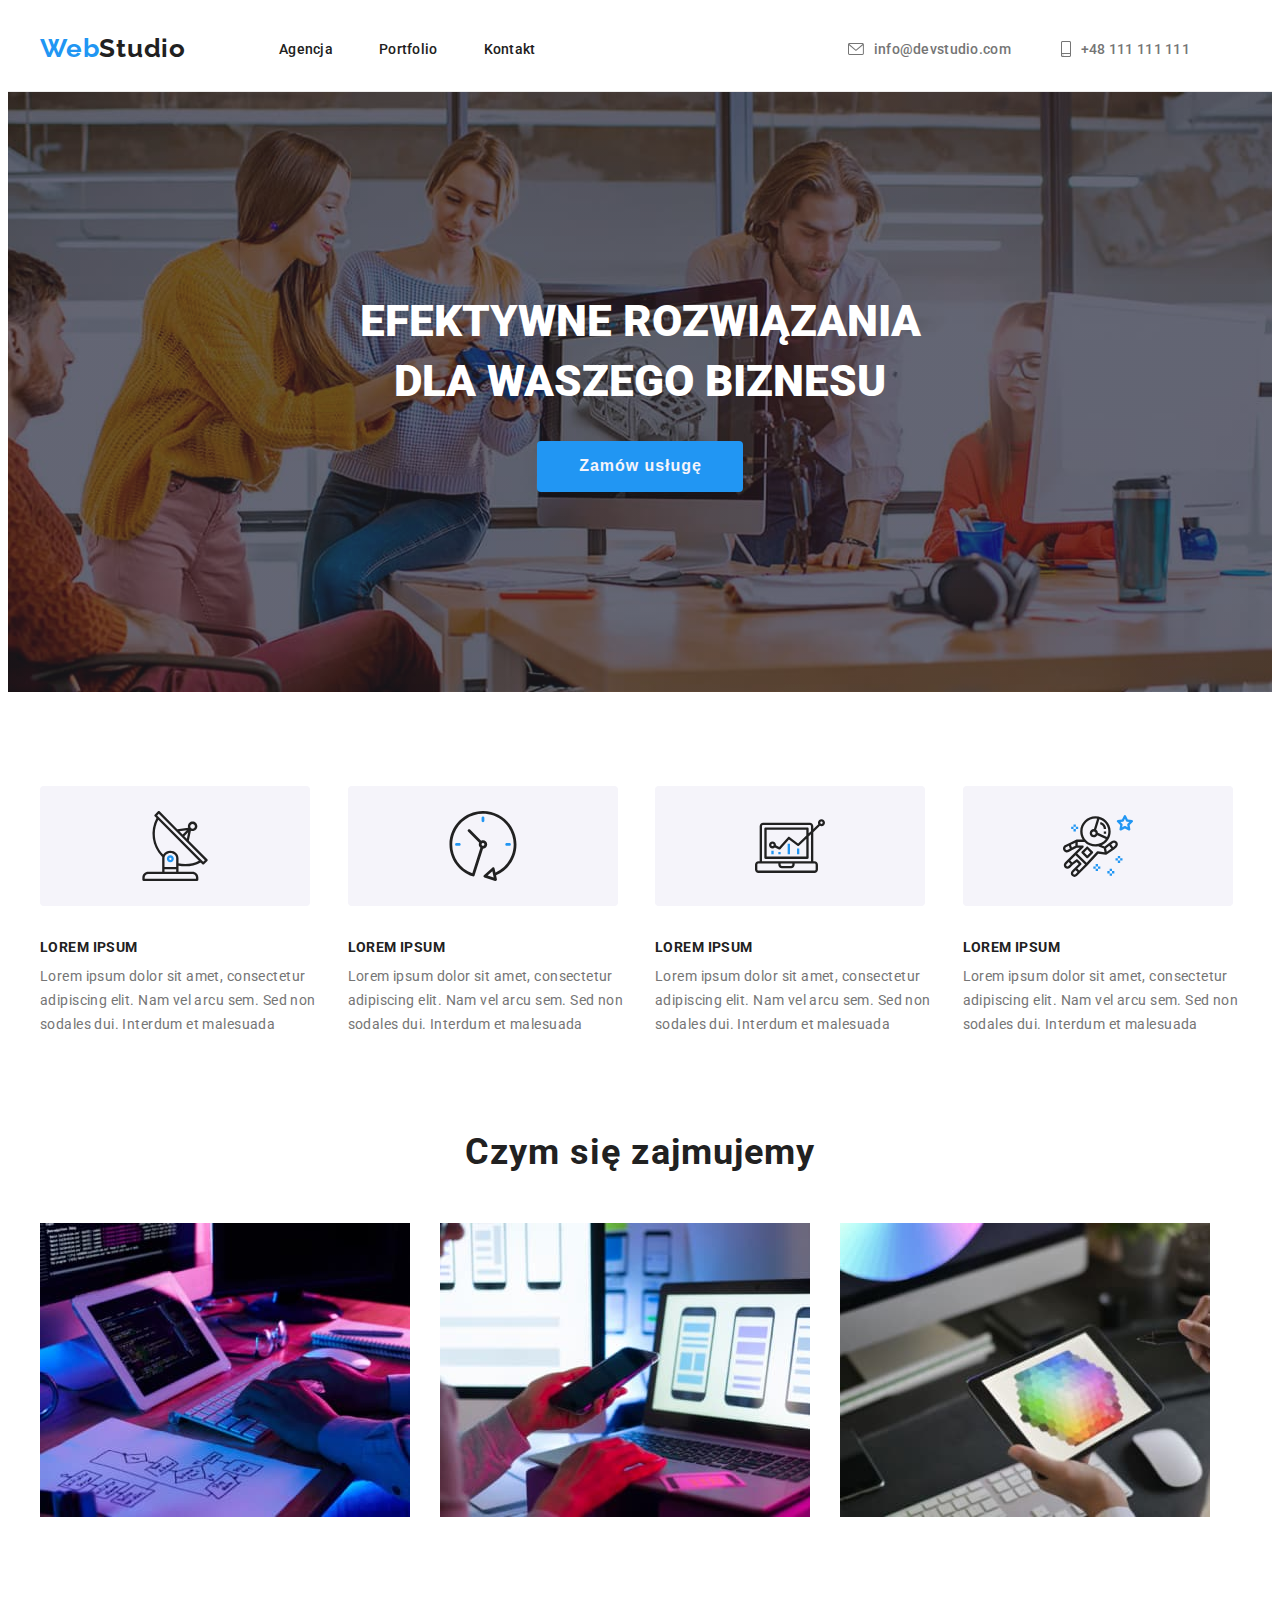
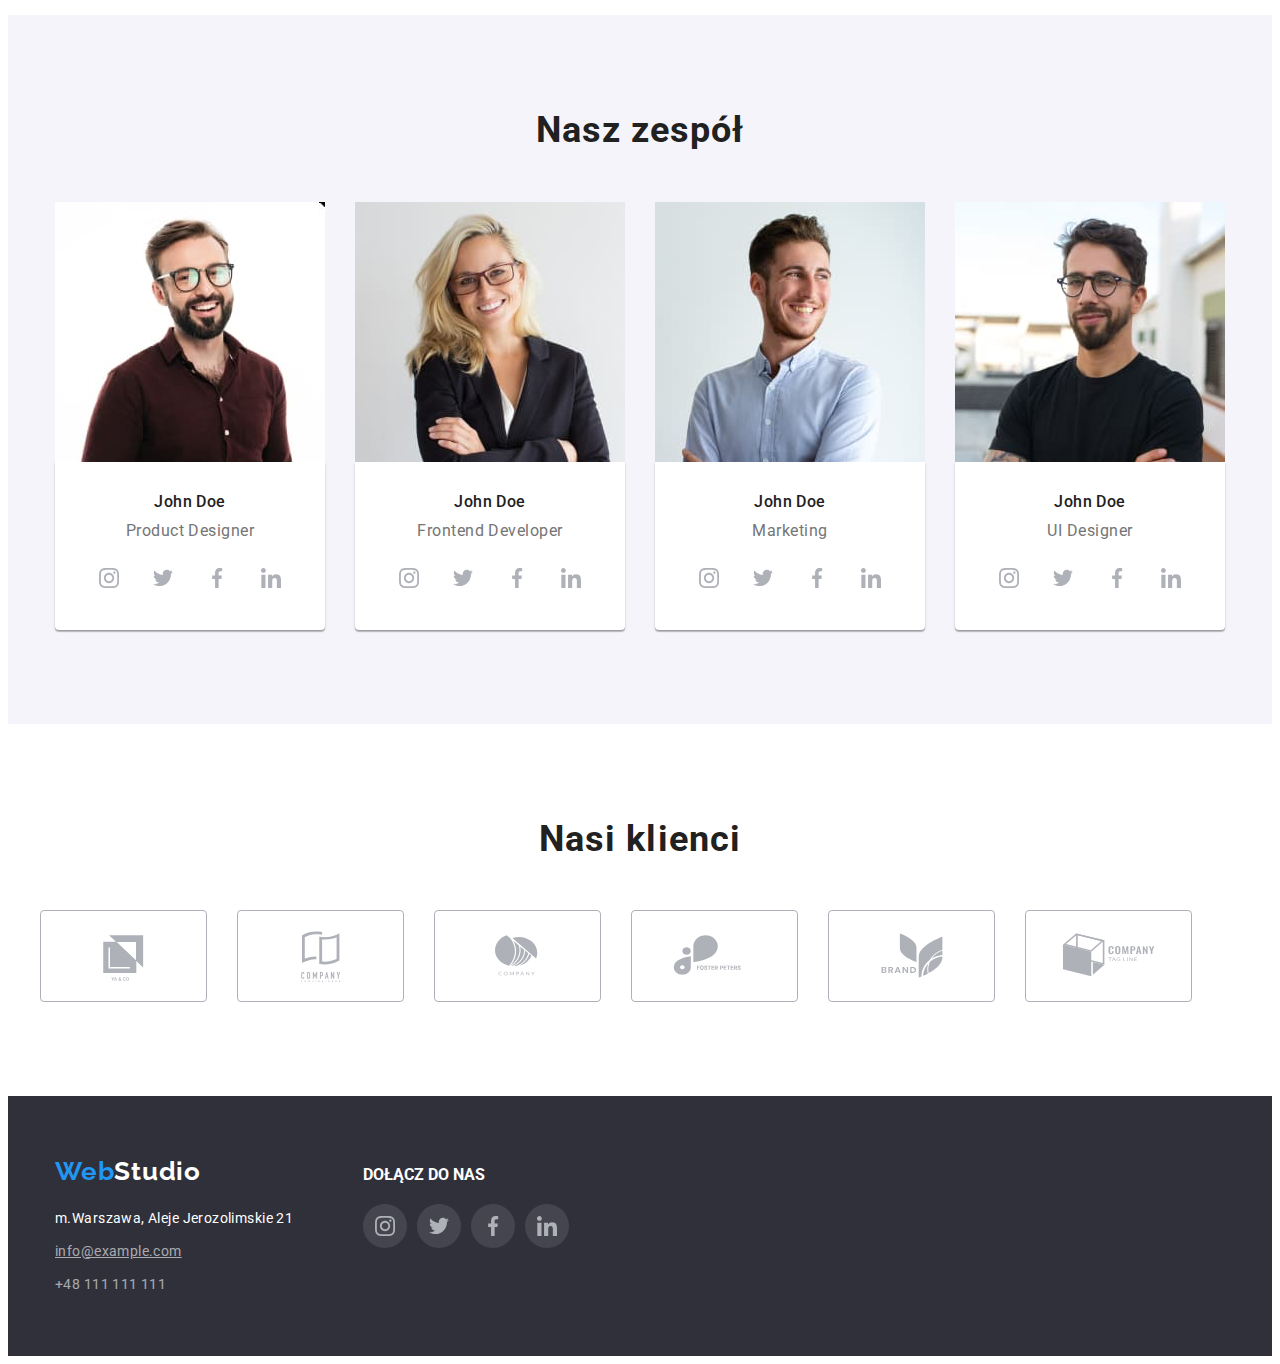
==== index.html @ 0c62e7ec "Add new repository hw5" ====
<!DOCTYPE html>
<html lang="pl">
  <head>
    <meta charset="UTF-8" />
    <meta http-equiv="X-UA-Compatible" content="IE=edge" />
    <meta name="viewport" content="width=device-width, initial-scale=1.0" />
    <title>Studio</title>
    <link rel="preconnect" href="https://fonts.googleapis.com" />
    <link rel="preconnect" href="https://fonts.gstatic.com" crossorigin />
    <link
      href="https://fonts.googleapis.com/css2?family=Raleway:wght@700&family=Roboto:wght@400;500;700;900&display=swap"
      rel="stylesheet"
    />
    <link
      rel="stylesheet"
      href="https://cdnjs.cloudflare.com/ajax/libs/modern-normalize/1.1.0/modern-normalize.min.css"
      integrity="sha512-wpPYUAdjBVSE4KJnH1VR1HeZfpl1ub8YT/NKx4PuQ5NmX2tKuGu6U/JRp5y+Y8XG2tV+wKQpNHVUX03MfMFn9Q=="
      crossorigin="anonymous"
      referrerpolicy="no-referrer"
    />
    <link rel="stylesheet" href="./css/styles.css" />
  </head>
  <body>
    <header class="bottom-border">
      <div class="container page-header">
        <a href="index.html" class="link-logo"
          ><span class="accent">Web</span>Studio</a
        >
        <nav>
          <ul class="menu">
            <li class="item">
              <a href="index.html" class="nav-link">Agencja</a>
            </li>
            <li class="item">
              <a href="./portfolio.html" class="nav-link">Portfolio</a>
            </li>
            <li class="item">
              <a href="index.html" class="nav-link">Kontakt</a>
            </li>
          </ul>
        </nav>
        <ul class="menu">
          <li class="item-contact">
            <a href="mailto:info@devstudio.com" class="nav-link contact-link">
              <svg class="header-icon" width="16" height="12">
                <use href="./images/icons.svg#icon-envelope-1"></use>
              </svg>
              info@devstudio.com</a
            >
          </li>

          <li class="item-contact">
            <a href="tel:+48111111111" class="nav-link contact-link">
              <svg class="header-icon" width="10" height="16">
                <use href="./images/icons.svg#icon-smartphone-1"></use>
              </svg>
              +48 111 111 111</a
            >
          </li>
        </ul>
      </div>
    </header>

    <main>
      <section class="main-background">
        <div class="container index-background">
          <h1 class="main-header">
            EFEKTYWNE ROZWIĄZANIA <br />
            DLA WASZEGO BIZNESU
          </h1>
          <button type="button" class="button-index">Zamów usługę</button>
        </div>
      </section>
      <section class="section padding-flex">
        <div class="container">
          <ul class="card-set">
            <li class="index-item">
              <svg class="item-icon">
                <use href="./images/icons.svg#icon-antena"></use>
              </svg>
              <h4 class="text-title">LOREM IPSUM</h4>
              <p class="text">
                Lorem ipsum dolor sit amet, consectetur adipiscing elit. Nam vel
                arcu sem. Sed non sodales dui. Interdum et malesuada
              </p>
            </li>
            <li class="index-item">
              <svg class="item-icon">
                <use href="./images/icons.svg#icon-clock"></use>
              </svg>
              <h4 class="text-title">LOREM IPSUM</h4>
              <p class="text">
                Lorem ipsum dolor sit amet, consectetur adipiscing elit. Nam vel
                arcu sem. Sed non sodales dui. Interdum et malesuada
              </p>
            </li>

            <li class="index-item">
              <svg class="item-icon">
                <use href="./images/icons.svg#icon-diagram"></use>
              </svg>
              <h4 class="text-title">LOREM IPSUM</h4>
              <p class="text">
                Lorem ipsum dolor sit amet, consectetur adipiscing elit. Nam vel
                arcu sem. Sed non sodales dui. Interdum et malesuada
              </p>
            </li>

            <li class="index-item">
              <svg class="item-icon">
                <use href="./images/icons.svg#icon-astronaut"></use>
              </svg>
              <h4 class="text-title">LOREM IPSUM</h4>
              <p class="text">
                Lorem ipsum dolor sit amet, consectetur adipiscing elit. Nam vel
                arcu sem. Sed non sodales dui. Interdum et malesuada
              </p>
            </li>
          </ul>
        </div>
      </section>
      <section class="section">
        <!--Czym się zajmujemy-->
        <div class="container">
          <h2 class="profession">Czym się zajmujemy</h2>
          <ul class="card-set">
            <li>
              <img
                src="./images/h2/h2-photo1.jpg"
                alt="programista wykonuje projekt na komputerze"
                width="370"
                height="294"
              />
            </li>
            <li>
              <img
                src="./images/h2/h2-photo2.jpg"
                alt="parowanie komputera z telefonem "
                width="370"
                height="294"
              />
            </li>
            <li>
              <img
                src="./images/h2/h2-photo3.jpg"
                alt="ustawianie kolorów rgb na tablecie"
                width="370"
                height="294"
              />
            </li>
          </ul>
        </div>
      </section>
      <section class="section team-background">
        <!-- Nasz zespół-->

        <div class="container">
          <h2 class="team">Nasz zespół</h2>
          <ul class="card-set our-team">
            <li>
              <div class="card">
                <img
                  class="card-image no-gap"
                  src="./images/team/JonDoe1.jpg"
                  alt="John Doe product Designer"
                  width="270"
                  height="260"
                />
              </div>
              <div class="workers-information">
                <h3 class="workers-name">John Doe</h3>
                <p class="workers-profession">Product Designer</p>
                <div class="icon-social">
                  <svg class="team-icon" width="44" height="44">
                    <use href="./images/icons.svg#icon-instagram"></use>
                  </svg>
                  <svg class="team-icon" width="44" height="44">
                    <use href="./images/icons.svg#icon-twitter"></use>
                  </svg>
                  <svg class="team-icon" width="44" height="44">
                    <use href="./images/icons.svg#icon-facebook"></use>
                  </svg>
                  <svg class="team-icon" width="44" height="44">
                    <use href="./images/icons.svg#icon-linkedin"></use>
                  </svg>
                </div>
              </div>
            </li>
            <li>
              <div class="card">
                <img
                  class="card-image no-gap"
                  src="./images/team/JohnDoe2.jpg"
                  alt="Jogn Doe Fronted Developer"
                  width="270"
                  height="260"
                />
              </div>
              <div class="workers-information">
                <h3 class="workers-name">John Doe</h3>
                <p class="workers-profession">Frontend Developer</p>
                <div class="icon-social">
                  <svg class="team-icon" width="44" height="44">
                    <use href="./images/icons.svg#icon-instagram"></use>
                  </svg>
                  <svg class="team-icon" width="44" height="44">
                    <use href="./images/icons.svg#icon-twitter"></use>
                  </svg>
                  <svg class="team-icon" width="44" height="44">
                    <use href="./images/icons.svg#icon-facebook"></use>
                  </svg>
                  <svg class="team-icon" width="44" height="44">
                    <use href="./images/icons.svg#icon-linkedin"></use>
                  </svg>
                </div>
              </div>
            </li>
            <li>
              <div class="card">
                <img
                  class="card-image no-gap"
                  src="./images/team/JohnDoe3.jpg"
                  alt="John Doe Marketing"
                  width="270"
                  height="260"
                />
              </div>
              <div class="workers-information">
                <h3 class="workers-name">John Doe</h3>
                <p class="workers-profession">Marketing</p>
                <div class="icon-social">
                  <svg class="team-icon" width="44" height="44">
                    <use href="./images/icons.svg#icon-instagram"></use>
                  </svg>
                  <svg class="team-icon" width="44" height="44">
                    <use href="./images/icons.svg#icon-twitter"></use>
                  </svg>
                  <svg class="team-icon" width="44" height="44">
                    <use href="./images/icons.svg#icon-facebook"></use>
                  </svg>
                  <svg class="team-icon" width="44" height="44">
                    <use href="./images/icons.svg#icon-linkedin"></use>
                  </svg>
                </div>
              </div>
            </li>
            <li>
              <div class="card">
                <img
                  class="card-image no-gap"
                  src="./images/team/JohnDoe4.jpg"
                  alt="John Doe UI Designer"
                  width="270"
                  height="260"
                />
              </div>
              <div class="workers-information">
                <h3 class="workers-name">John Doe</h3>
                <p class="workers-profession">UI Designer</p>
                <div class="icon-social">
                  <svg class="team-icon" width="44" height="44">
                    <use href="./images/icons.svg#icon-instagram"></use>
                  </svg>
                  <svg class="team-icon" width="44" height="44">
                    <use href="./images/icons.svg#icon-twitter"></use>
                  </svg>
                  <svg class="team-icon" width="44" height="44">
                    <use href="./images/icons.svg#icon-facebook"></use>
                  </svg>
                  <svg class="team-icon" width="44" height="44">
                    <use href="./images/icons.svg#icon-linkedin"></use>
                  </svg>
                </div>
              </div>
            </li>
          </ul>
        </div>
      </section>
      <section class="our-clients">
        <div class="container index-background">
          <h2 class="clients">Nasi klienci</h2>
          <ul class="clients-set">
            <li>
              <svg class="clients-icon" width="106" height="60.04">
                <use href="./images/icons.svg#icon-client-1-1"></use>
              </svg>
            </li>
            <li>
              <svg class="clients-icon" width="106" height="60.04">
                <use href="./images/icons.svg#icon-client-2-1"></use>
              </svg>
            </li>
            <li>
              <svg class="clients-icon" width="106" height="60">
                <use href="./images/icons.svg#icon-client-3-1"></use>
              </svg>
            </li>
            <li>
              <svg class="clients-icon" width="106" height="60">
                <use href="./images/icons.svg#icon-client-4-1"></use>
              </svg>
            </li>
            <li>
              <svg class="clients-icon" width="106" height="60">
                <use href="./images/icons.svg#icon-client-5-1"></use>
              </svg>
            </li>
            <li>
              <svg class="clients-icon" width="106" height="60">
                <use href="./images/icons.svg#icon-client-6-1"></use>
              </svg>
            </li>
          </ul>
        </div>
      </section>
    </main>
    <footer>
      <section class="main-background-footer">
        <div class="container footbar-elements">
          <div class="container footbar">
            <a class="logo-font" href="index.html"
              ><span class="accent">Web</span
              ><span class="logo-word">Studio</span></a
            >
            <address class="address">
              <ul>
                <li>
                  <a href="https://goo.gl/maps/kf3q6MZRdZTSeFfu9"
                    >m.Warszawa, Aleje Jerozolimskie 21</a
                  >
                </li>
                <li class="mail">
                  <a href="mailto:info@example.com">info@example.com</a>
                </li>
                <li class="telephone">
                  <a href="tel:+48111111111">+48 111 111 111</a>
                </li>
              </ul>
            </address>
          </div>
          <div class="container footbar-social">
            <ul>
              <li><h4 class="social-text">DOŁĄCZ DO NAS</h4></li>
              <li>
                <div class="icon-social-footer">
                  <svg class="footer-icon" width="44" height="44">
                    <use href="./images/icons.svg#icon-instagram"></use>
                  </svg>
                  <svg class="footer-icon" width="44" height="44">
                    <use href="./images/icons.svg#icon-twitter"></use>
                  </svg>
                  <svg class="footer-icon" width="44" height="44">
                    <use href="./images/icons.svg#icon-facebook"></use>
                  </svg>
                  <svg class="footer-icon" width="44" height="44">
                    <use href="./images/icons.svg#icon-linkedin"></use>
                  </svg>
                </div>
              </li>
            </ul>
          </div>
        </div>
      </section>
    </footer>
  </body>
</html>
---- css/styles.css ----
:root {
  --main-color: #212121;
  --secondary-color: #757575;
  --accent-color: #2196f3;
  --third-color: #ffffff;
  --button-color: #f5f4fa;
  --footbar-background-color: #2f303a;
  --footbar-contact-color: rgba(255, 255, 255, 0.6);
  --border-color: #eeeeee;
  --border-line: #ececec;
}

ul,
li {
  list-style-type: none;
  padding: 0;
  margin: 0;
}
button {
  padding: 0;
}

a {
  text-decoration: none;
}
h1,
h2,
h3,
h4,
p {
  margin: 0;
}
body {
  font-family: "Roboto", sans-serif;
  color: var(--main-color, #212121);
}

.main-background {
  background-color: var(--footbar-background-color);
  padding-top: 200px;
  padding-bottom: 200px;
  background-image: linear-gradient(
      to bottom,
      rgba(47, 48, 58, 0.4),
      rgba(47, 48, 58, 0.4)
    ),
    url("../images/img-background.jpg");
  background-repeat: no-repeat;
  background-position: center;
  background-size: 1600px;
}
.main-background-footer {
  padding-top: 60px;
  padding-bottom: 60px;
  background-color: var(--footbar-background-color);
}
.section {
  padding-top: 94px;
  padding-bottom: 94px;
}

.container {
  max-width: 1200px;
  margin: 0 auto;
  padding: 0 15px;
}

.page-header {
  display: flex;
  align-items: center;
}
.bottom-border {
  border-bottom: 1px solid var(--border-line);
  padding-top: 24px;
  padding-bottom: 25px;
}
.menu {
  display: flex;
  margin-left: auto;
}
.item-contact {
  display: flex;
  align-items: center;
  margin-left: auto;
  margin-right: 50px;
}
.item-contact:hover,
.item-contact:focus {
  fill: var(--accent-color);
}
.menu > .item:not(:last-child) {
  margin-right: 46px;
}
.menu > .link:not(:last-child) {
  margin-right: 50px;
  margin-left: 371px;
}

.contact {
  padding-right: 50px;
}
.header-icon {
  display: flex;
  margin-right: 10px;
}

.index-background {
  text-align: center;
}

.card-set {
  display: flex;
  gap: 30px;
}

.button-set {
  display: flex;
  flex-direction: row;
  justify-content: center;
  gap: 8px;
  margin-bottom: 50px;
}

.padding-flex {
  padding-bottom: 0;
}

.index-item {
  flex-basis: calc((100% - 90px) / 4);
}
.main-header {
  font-weight: 900;
  font-size: 44px;
  line-height: 1.36;
  color: var(--third-color);
  margin-bottom: 30px;
}
.link-logo {
  font-family: "Raleway";
  font-weight: 700;
  font-size: 26px;
  line-height: 1.3;
  letter-spacing: 0.03em;
  text-decoration: none;

  margin-right: 93px;
  color: var(--main-color);
}

.nav-link {
  font-weight: 500;
  font-size: 14px;
  line-height: 1.15;
  letter-spacing: 0.02em;
  text-decoration: none;
  color: var(--main-color, #212121);
}

.nav-link:hover,
.nav-link:focus,
.accent {
  color: var(--accent-color);
  fill: var(--accent-color);
}

.button-index {
  font-weight: 700;
  font-size: 16px;
  line-height: 1.88;
  letter-spacing: 0.06em;
  background-color: var(--accent-color);
  color: var(--button-color);
  border-radius: 4px;
  border: 0;

  padding: 10px 41px 10px 42px;
}

button {
  cursor: pointer;
}

button:hover,
button:focus {
  background-color: var(--accent-color);
  color: var(--third-color);
}
.buttons-category {
  font-weight: 500;
  font-size: 16px;
  line-height: 1.63;
  letter-spacing: 0.03em;
  background-color: var(--button-color);
  color: var(--main-color);
  border: 0;
  border-radius: 4px;
  padding: 6px 22px;
}
.buttons-category:hover,
.buttons-category:focus {
  box-shadow: 0px 3px 1px rgba(0, 0, 0, 0.1), 0px 1px 2px rgba(0, 0, 0, 0.08),
    0px 2px 2px rgba(0, 0, 0, 0.12);
  border-radius: 4px;
}
.item-icon {
  background-color: var(--button-color);
  border-radius: 4px;
  display: inline-block;
  width: 270px;
  height: 120px;
}
.text-title {
  font-weight: 700;
  font-size: 14px;
  line-height: 1.14;
  letter-spacing: 0.03em;
  color: var(--main-color);
  margin-bottom: 10px;
  margin-top: 30px;
}

.text {
  font-size: 14px;
  line-height: 1.71;
  letter-spacing: 0.03em;
  color: var(--secondary-color);
}

.card-projects {
  display: flex;
  flex-wrap: wrap;
  gap: 30px;
}
.project-item {
  flex-basis: calc((100% - 60px) / 3);
}
.profession {
  text-align: center;
  font-weight: 700;
  font-size: 36px;
  line-height: 1.17;
  letter-spacing: 0.03em;
  color: var(--main-color);
  margin-bottom: 50px;
}

.team-background {
  background-color: var(--button-color);
}

.team {
  text-align: center;
  font-weight: 700;
  font-size: 36px;
  line-height: 1.17;
  letter-spacing: 0.03em;
  color: var(--main-color);

  margin-bottom: 50px;
}

.card {
  margin-left: auto;
  margin-right: auto;
  overflow: hidden;
}
.workers-information {
  display: flex;
  padding: 30px 32px;
  flex-direction: column;
  background-color: var(--third-color);
  box-shadow: 0px 1px 3px rgba(0, 0, 0, 0.12), 0px 1px 1px rgba(0, 0, 0, 0.14),
    0px 2px 1px rgba(0, 0, 0, 0.2);
  border-radius: 0px 0px 4px 4px;
}
.cards-portfolio {
  max-width: 400px;
  margin: 0;
  overflow: hidden;
  background-color: var(--third-color);
}
.cards-portfolio:hover,
.cards-portfolio:focus {
  border: 1px solid var(--border-color);
  box-shadow: 0px 1px 1px rgba(0, 0, 0, 0.12), 0px 4px 4px rgba(0, 0, 0, 0.06),
    1px 4px 6px rgba(0, 0, 0, 0.16);
  cursor: pointer;
}

.card-image {
  max-width: 100%;
  height: auto;
}

.card-image.no-gap {
  display: block;
}
.our-team {
  display: flex;
  justify-content: center;
}
.workers-name {
  font-weight: 500;
  font-size: 16px;
  line-height: 1.19;
  letter-spacing: 0.03em;
  color: var(--main-color);
  text-align: center;

  margin-bottom: 10px;
}

.workers-profession {
  font-size: 16px;
  line-height: 1.19;
  letter-spacing: 0.03em;
  color: var(--secondary-color);
  text-align: center;
  margin-bottom: 16px;
}
.clients {
  text-align: center;
  font-weight: 700;
  font-size: 36px;
  line-height: 1.17;
  letter-spacing: 0.03em;
  color: var(--main-color);
  margin-bottom: 50px;
  margin-top: 94px;
}
.clients-set {
  display: flex;
  gap: 30px;
  padding-bottom: 94px;
}
.clients-icon {
  box-sizing: border-box;
  display: flex;
  width: 167px;
  height: 92px;
  border: 1px solid rgba(175, 177, 184, 1);
  border-radius: 4px;
}
.clients-icon:hover,
.clients-icon:focus-visible {
  --color2: var(--accent-color);
  border-color: var(--accent-color);
  cursor: pointer;
}
.contact-link {
  color: var(--secondary-color);
  fill: var(--secondary-color);
  display: flex;

  align-items: center;
}

.icon-social {
  display: flex;

  gap: 10px;
}
.team-icon {
  border-radius: 4px;
  fill: var(--third-color);
}
.team-icon:hover,
.team-icon:focus {
  fill: var(--accent-color);
  --color2: var(--third-color);
  cursor: pointer;
}
.accent {
  color: var(--accent-color);
  font-family: "Raleway";
  font-style: normal;
  font-weight: 700;
  font-size: 26px;
  line-height: 1.19;
  letter-spacing: 0.03em;
}
.card-body {
  padding: 20px 24px;
  border-right: 1px solid var(--border-color);
  border-bottom: 1px solid var(--border-color);
  border-left: 1px solid var(--border-color);
}
.project-name {
  font-weight: 700;
  font-size: 18px;
  line-height: 2;
  letter-spacing: 0.06em;
  margin-bottom: 4px;
}

.project-category {
  font-size: 16px;
  line-height: 1.88;
  letter-spacing: 0.03em;
  color: var(--secondary-color);
}

.portfolio-nav {
  color: var(--accent-color);
}

.footbar {
  display: flex;
  flex-direction: column;
  flex-wrap: wrap;
  justify-content: center;
  align-content: flex-start;

  background: var(--footbar-background-color);
  margin-right: 0;
  margin-left: 0;
  padding-right: 70px;
}
.footbar-elements {
  display: flex;
  align-items: baseline;
  flex-direction: row;
}
.footbar-social {
  display: flex;
  flex-wrap: wrap;
  margin-left: 0;
  padding-left: 0;
}
.social-text {
  color: var(--third-color);
  margin-bottom: 20px;
}
.logo-word {
  color: var(--third-color);
}

.logo-font {
  color: var(--accent-color);
  font-family: "Raleway", sans-serif;
  font-style: normal;
  font-weight: 700;
  font-size: 26px;
  line-height: 1.19;
  letter-spacing: 0.03em;
  text-decoration: none;
  margin-bottom: 20px;
}
.icon-social-footer {
  display: flex;
  gap: 10px;
}
.footer-icon {
  fill: rgba(255, 255, 255, 0.1);
}
.footer-icon:hover,
.footer-icon:focus {
  fill: var(--accent-color);
  --color2: var(--third-color);
  cursor: pointer;
}

.address a {
  font-size: 14px;
  line-height: 1.71;
  letter-spacing: 0.03em;
  color: var(--third-color);
  text-decoration: none;
  font-style: normal;
  display: block;
}

.mail a {
  font-size: 14px;
  line-height: 1.71;
  letter-spacing: 0.03em;
  color: var(--footbar-contact-color);
  text-decoration: underline;
  margin: 9px 0;
}

.telephone a {
  font-size: 14px;
  line-height: 1.71;
  letter-spacing: 0.03em;
  color: var(--footbar-contact-color);
}
.address a:hover,
.address a:focus {
  color: var(--accent-color);
}
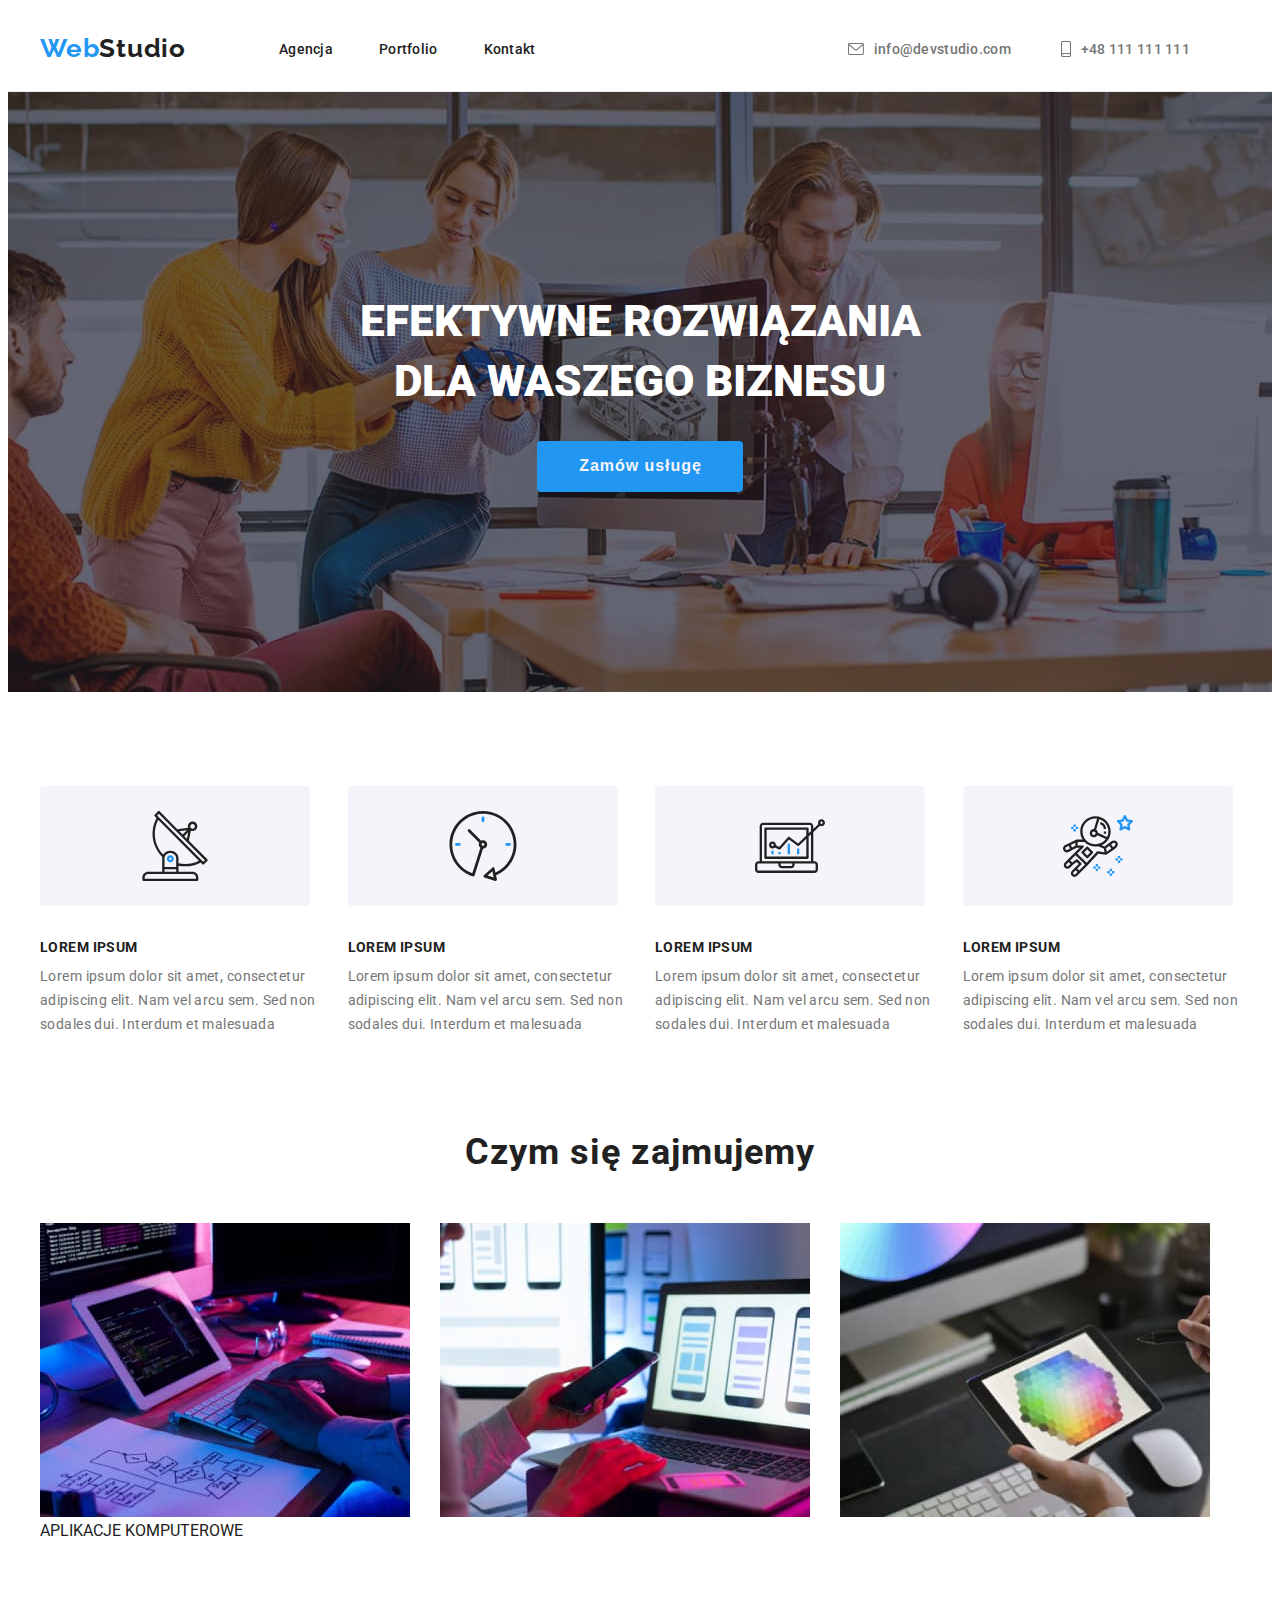
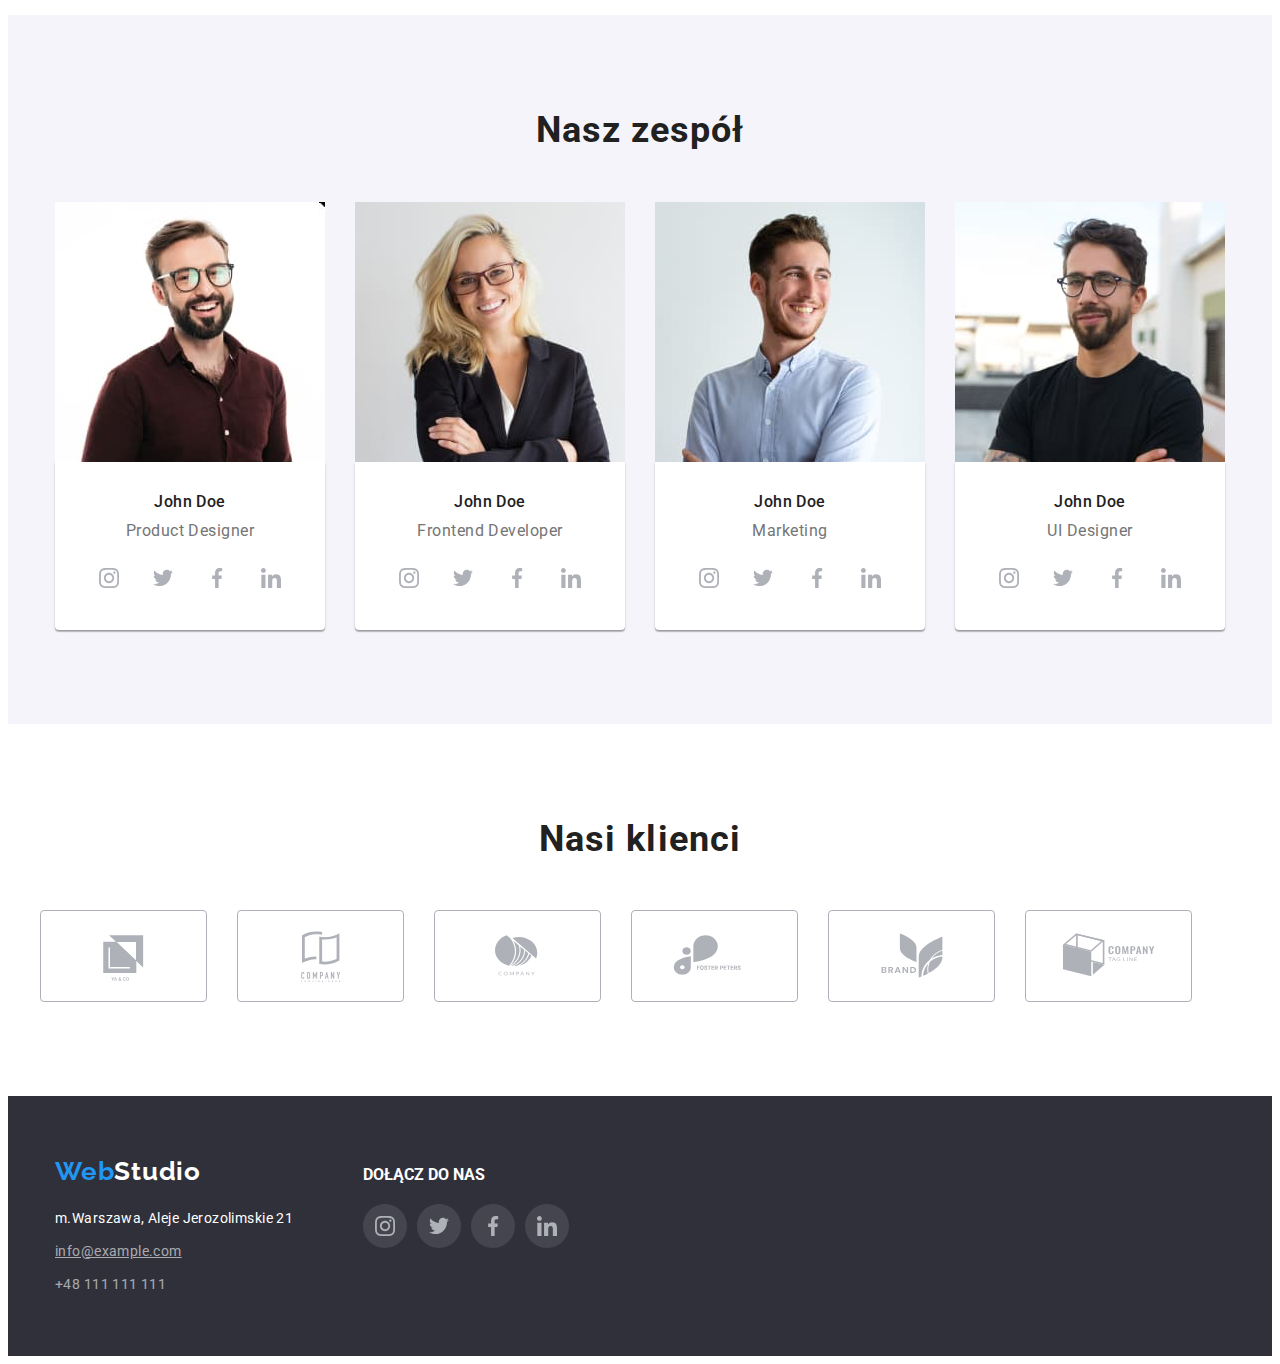
==== commit 9df35c3f: "Add first step of style at hw5" ====
--- a/index.html
+++ b/index.html
@@ -68,7 +68,13 @@
             EFEKTYWNE ROZWIĄZANIA <br />
             DLA WASZEGO BIZNESU
           </h1>
-          <button type="button" class="button-index">Zamów usługę</button>
+          <button
+            class="button-index modal-button"
+            type="button"
+            data-modal-open
+          >
+            Zamów usługę
+          </button>
         </div>
       </section>
       <section class="section padding-flex">
@@ -124,14 +130,17 @@
         <div class="container">
           <h2 class="profession">Czym się zajmujemy</h2>
           <ul class="card-set">
-            <li>
-              <img
-                src="./images/h2/h2-photo1.jpg"
-                alt="programista wykonuje projekt na komputerze"
-                width="370"
-                height="294"
-              />
-            </li>
+            <div class="thumb">
+              <li>
+                <img
+                  src="./images/h2/h2-photo1.jpg"
+                  alt="programista wykonuje projekt na komputerze"
+                  width="370"
+                  height="294"
+                />
+                <p class="label">APLIKACJE KOMPUTEROWE</p>
+              </li>
+            </div>
             <li>
               <img
                 src="./images/h2/h2-photo2.jpg"
@@ -362,5 +371,11 @@
         </div>
       </section>
     </footer>
+    <div class="backdrop is-hidden" data-modal>
+      <div class="modal">
+        <button type="button" class="close-button" data-modal-close>X</button>
+      </div>
+    </div>
+    <script src="./js/modal.js"></script>
   </body>
 </html>
--- a/css/styles.css
+++ b/css/styles.css
@@ -112,7 +112,27 @@
   display: flex;
   gap: 30px;
 }
-
+.thumb {
+  position: relative;
+  width: 370px;
+  height: 70px;
+  background: rgba(47, 48, 58, 0.8);
+}
+.thumb > .label {
+  position: relative;
+  width: 190px;
+  height: 16px;
+  font-family: "Roboto";
+  font-style: normal;
+  font-weight: 700;
+  font-size: 14px;
+  line-height: 16px;
+  text-align: center;
+  letter-spacing: 0.03em;
+  text-transform: uppercase;
+
+  color: var(--third-color);
+}
 .button-set {
   display: flex;
   flex-direction: row;
@@ -489,3 +509,43 @@
 .address a:focus {
   color: var(--accent-color);
 }
+
+.backdrop {
+  position: fixed;
+  left: 0;
+  top: 0;
+  width: 100%;
+  height: 100%;
+  background: rgba(0, 0, 0, 0.2);
+}
+
+.modal {
+  position: absolute;
+  top: 50%;
+  left: 50%;
+  transform: translate(-50%, -50%);
+  width: 528px;
+  min-height: 581px;
+  background-color: var(--third-color);
+  box-shadow: 0px 1px 3px rgba(0, 0, 0, 0.12), 0px 1px 1px rgba(0, 0, 0, 0.14),
+    0px 2px 1px rgba(0, 0, 0, 0.2);
+  border-radius: 4px;
+}
+
+.close-button {
+  position: absolute;
+  top: 8px;
+  right: 8px;
+  width: 30px;
+  height: 30px;
+  background-color: var(--third-color);
+  border: 1px solid rgba(0, 0, 0, 0.1);
+  border-radius: 50%;
+  cursor: pointer;
+}
+
+.is-hidden {
+  opacity: 0;
+  visibility: hidden;
+  pointer-events: none;
+}
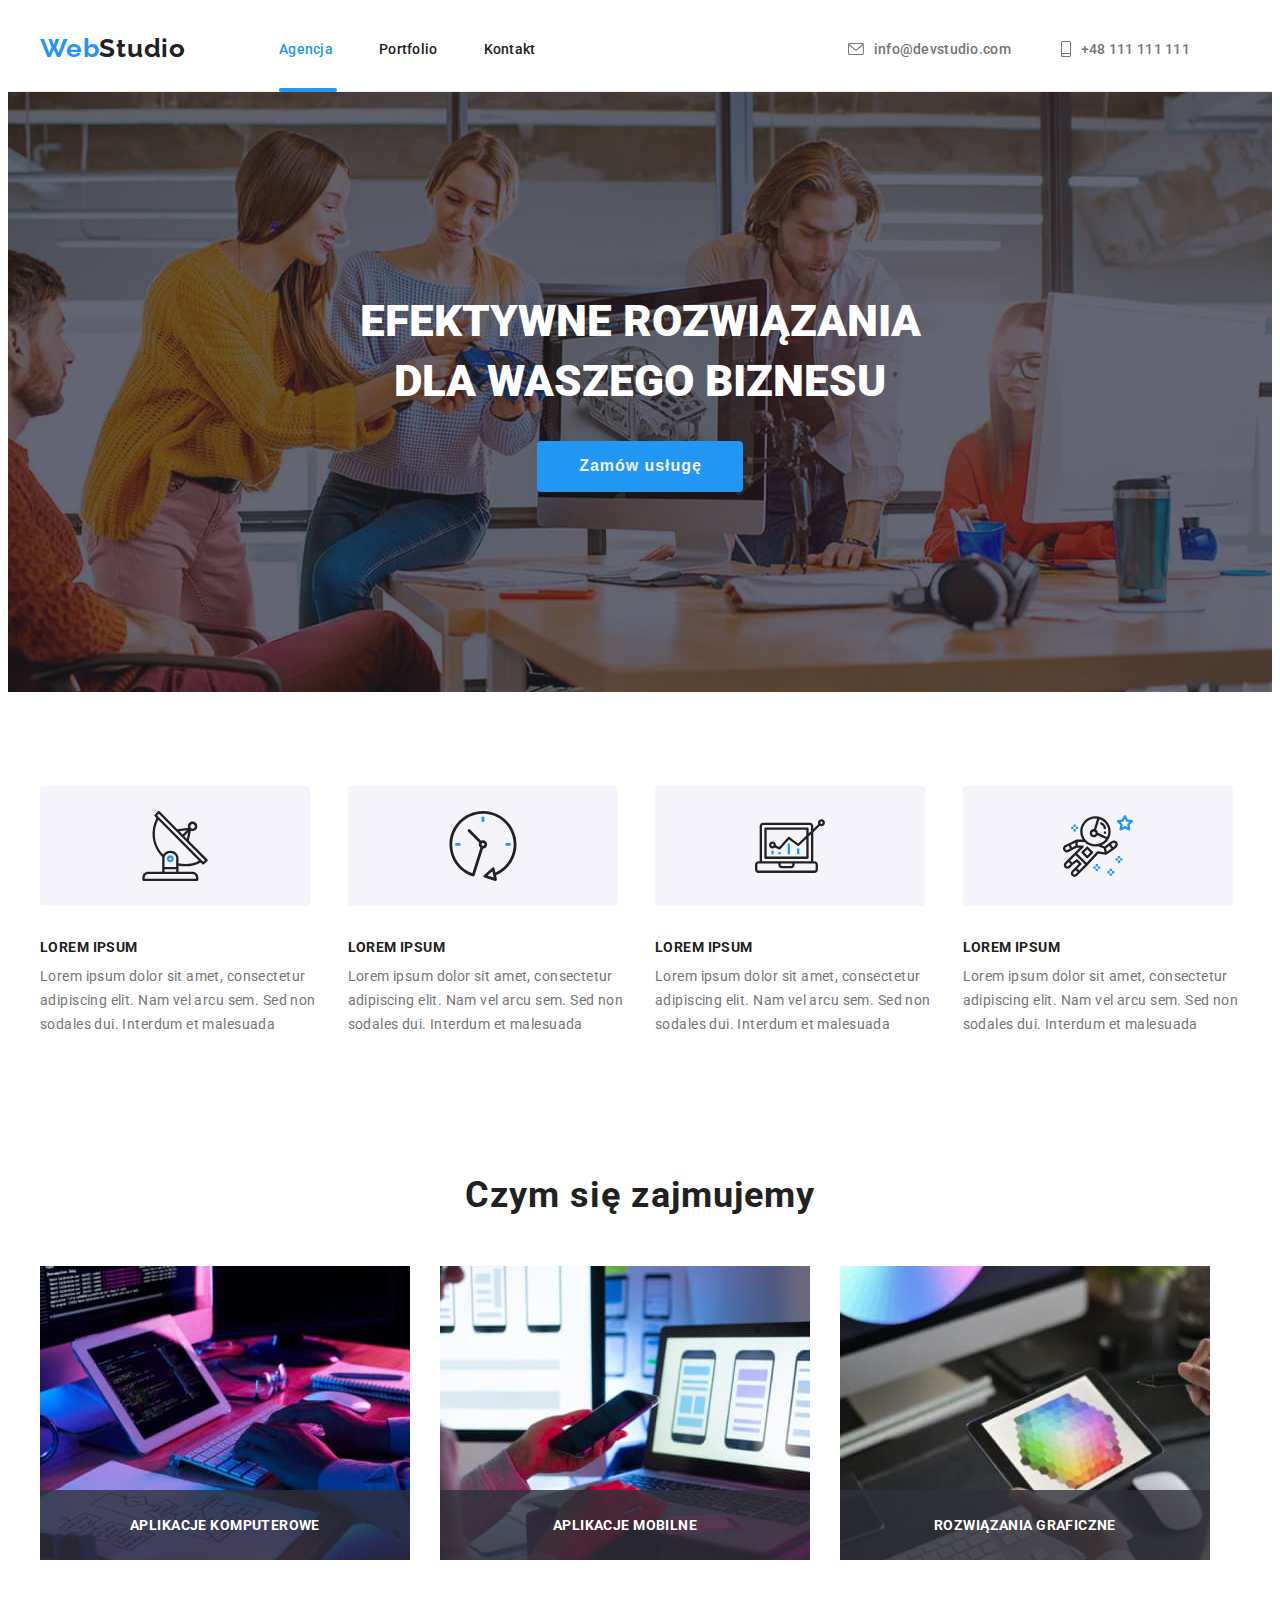
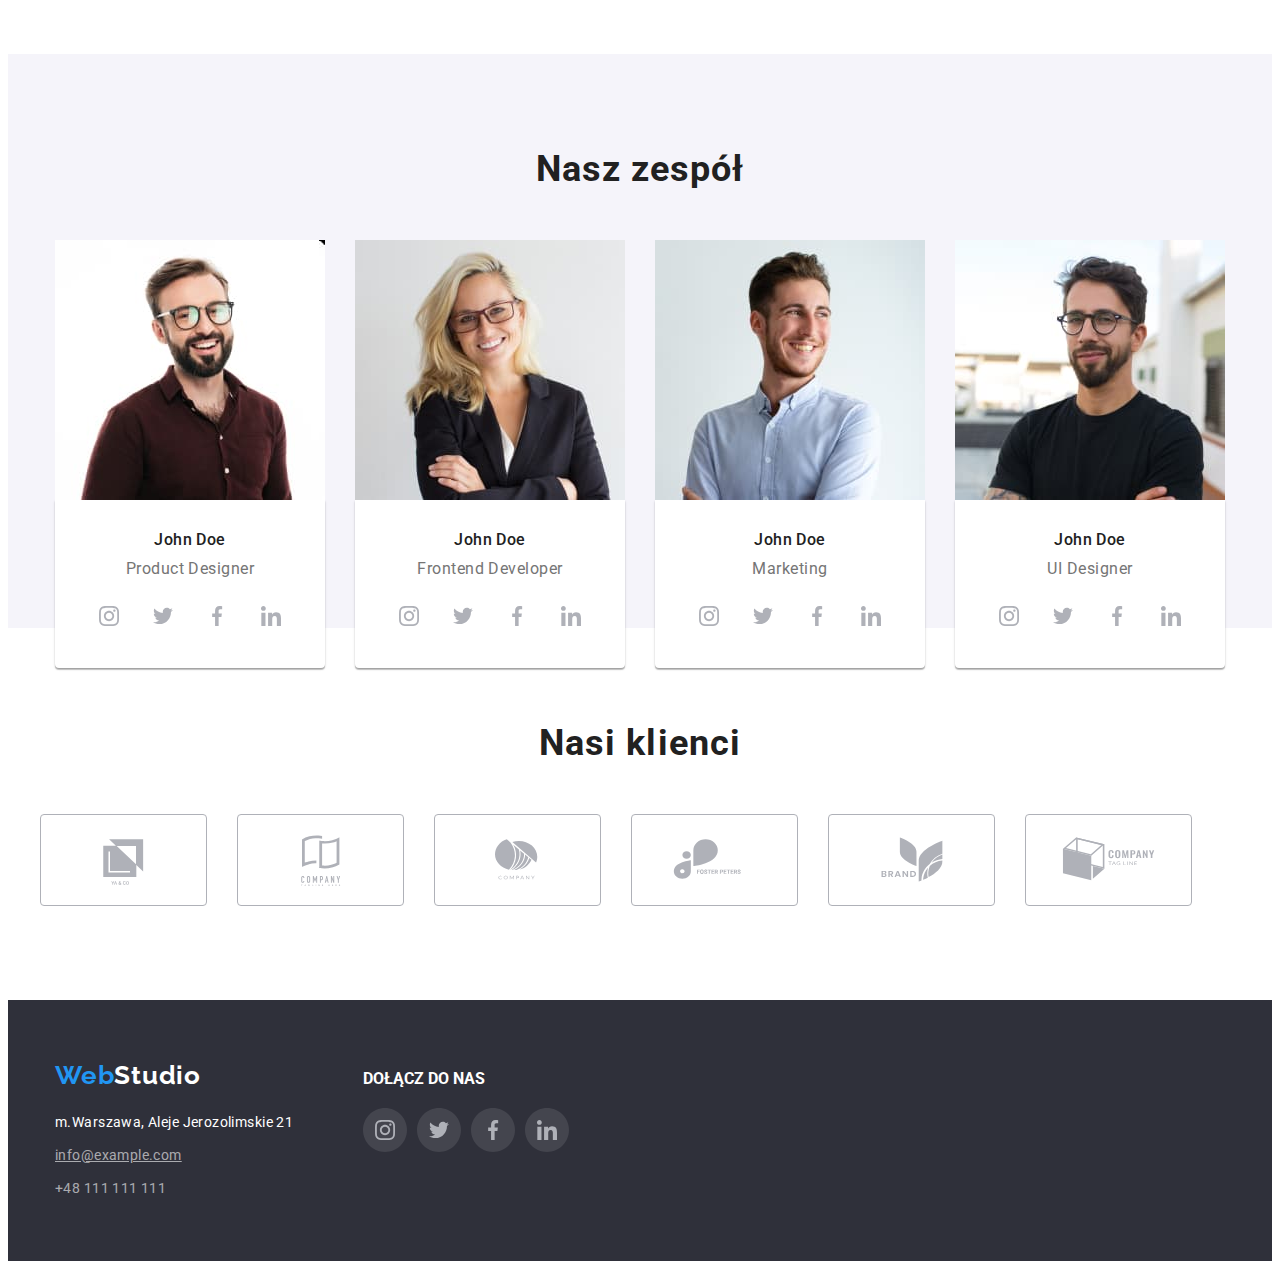
==== commit 386f8e4f: "Add styles and class at hw5 ready to check" ====
--- a/index.html
+++ b/index.html
@@ -29,7 +29,7 @@
         <nav>
           <ul class="menu">
             <li class="item">
-              <a href="index.html" class="nav-link">Agencja</a>
+              <a href="index.html" class="nav-link active">Agencja</a>
             </li>
             <li class="item">
               <a href="./portfolio.html" class="nav-link">Portfolio</a>
@@ -130,8 +130,8 @@
         <div class="container">
           <h2 class="profession">Czym się zajmujemy</h2>
           <ul class="card-set">
-            <div class="thumb">
-              <li>
+            <li>
+              <div class="picture-title">
                 <img
                   src="./images/h2/h2-photo1.jpg"
                   alt="programista wykonuje projekt na komputerze"
@@ -139,23 +139,30 @@
                   height="294"
                 />
                 <p class="label">APLIKACJE KOMPUTEROWE</p>
-              </li>
-            </div>
-            <li>
-              <img
-                src="./images/h2/h2-photo2.jpg"
-                alt="parowanie komputera z telefonem "
-                width="370"
-                height="294"
-              />
-            </li>
-            <li>
-              <img
-                src="./images/h2/h2-photo3.jpg"
-                alt="ustawianie kolorów rgb na tablecie"
-                width="370"
-                height="294"
-              />
+              </div>
+            </li>
+
+            <li>
+              <div class="picture-title">
+                <img
+                  src="./images/h2/h2-photo2.jpg"
+                  alt="parowanie komputera z telefonem "
+                  width="370"
+                  height="294"
+                />
+                <p class="label">APLIKACJE MOBILNE</p>
+              </div>
+            </li>
+            <li>
+              <div class="picture-title">
+                <img
+                  src="./images/h2/h2-photo3.jpg"
+                  alt="ustawianie kolorów rgb na tablecie"
+                  width="370"
+                  height="294"
+                />
+                <p class="label">ROZWIĄZANIA GRAFICZNE</p>
+              </div>
             </li>
           </ul>
         </div>
--- a/css/styles.css
+++ b/css/styles.css
@@ -16,6 +16,7 @@
   padding: 0;
   margin: 0;
 }
+
 button {
   padding: 0;
 }
@@ -23,6 +24,7 @@
 a {
   text-decoration: none;
 }
+
 h1,
 h2,
 h3,
@@ -30,6 +32,7 @@
 p {
   margin: 0;
 }
+
 body {
   font-family: "Roboto", sans-serif;
   color: var(--main-color, #212121);
@@ -69,28 +72,36 @@
   display: flex;
   align-items: center;
 }
+
 .bottom-border {
   border-bottom: 1px solid var(--border-line);
   padding-top: 24px;
   padding-bottom: 25px;
 }
+
 .menu {
   display: flex;
   margin-left: auto;
 }
+
 .item-contact {
   display: flex;
   align-items: center;
   margin-left: auto;
   margin-right: 50px;
 }
+
 .item-contact:hover,
 .item-contact:focus {
   fill: var(--accent-color);
-}
+  animation-timing-function: cubic-bezier(0.4, 0, 0.2, 1);
+  transition: 250ms;
+}
+
 .menu > .item:not(:last-child) {
   margin-right: 46px;
 }
+
 .menu > .link:not(:last-child) {
   margin-right: 50px;
   margin-left: 371px;
@@ -99,6 +110,7 @@
 .contact {
   padding-right: 50px;
 }
+
 .header-icon {
   display: flex;
   margin-right: 10px;
@@ -111,28 +123,31 @@
 .card-set {
   display: flex;
   gap: 30px;
-}
-.thumb {
+  height: 294px;
+}
+
+.picture-title {
   position: relative;
+  height: 294px;
+}
+
+.picture-title > .label {
+  position: absolute;
+  bottom: 0;
+  font-family: "Roboto";
+  font-weight: 700;
   width: 370px;
   height: 70px;
-  background: rgba(47, 48, 58, 0.8);
-}
-.thumb > .label {
-  position: relative;
-  width: 190px;
-  height: 16px;
-  font-family: "Roboto";
-  font-style: normal;
-  font-weight: 700;
   font-size: 14px;
-  line-height: 16px;
-  text-align: center;
   letter-spacing: 0.03em;
   text-transform: uppercase;
-
+  background-color: rgba(47, 48, 58, 0.8);
   color: var(--third-color);
-}
+  display: flex;
+  justify-content: center;
+  align-items: center;
+}
+
 .button-set {
   display: flex;
   flex-direction: row;
@@ -148,6 +163,7 @@
 .index-item {
   flex-basis: calc((100% - 90px) / 4);
 }
+
 .main-header {
   font-weight: 900;
   font-size: 44px;
@@ -155,6 +171,7 @@
   color: var(--third-color);
   margin-bottom: 30px;
 }
+
 .link-logo {
   font-family: "Raleway";
   font-weight: 700;
@@ -162,7 +179,6 @@
   line-height: 1.3;
   letter-spacing: 0.03em;
   text-decoration: none;
-
   margin-right: 93px;
   color: var(--main-color);
 }
@@ -181,6 +197,23 @@
 .accent {
   color: var(--accent-color);
   fill: var(--accent-color);
+  animation-timing-function: cubic-bezier(0.4, 0, 0.2, 1);
+  transition: 250ms;
+}
+
+.active {
+  color: var(--accent-color);
+}
+
+.active::after {
+  display: block;
+  position: absolute;
+  content: "";
+  background-color: var(--accent-color);
+  border-radius: 2px;
+  width: 58px;
+  height: 4px;
+  margin-top: 30px;
 }
 
 .button-index {
@@ -192,8 +225,9 @@
   color: var(--button-color);
   border-radius: 4px;
   border: 0;
-
   padding: 10px 41px 10px 42px;
+  animation-timing-function: cubic-bezier(0.4, 0, 0.2, 1);
+  transition: 250ms;
 }
 
 button {
@@ -204,7 +238,10 @@
 button:focus {
   background-color: var(--accent-color);
   color: var(--third-color);
-}
+  animation-timing-function: cubic-bezier(0.4, 0, 0.2, 1);
+  transition: 250ms;
+}
+
 .buttons-category {
   font-weight: 500;
   font-size: 16px;
@@ -216,12 +253,16 @@
   border-radius: 4px;
   padding: 6px 22px;
 }
+
 .buttons-category:hover,
 .buttons-category:focus {
   box-shadow: 0px 3px 1px rgba(0, 0, 0, 0.1), 0px 1px 2px rgba(0, 0, 0, 0.08),
     0px 2px 2px rgba(0, 0, 0, 0.12);
   border-radius: 4px;
-}
+  animation-timing-function: cubic-bezier(0.4, 0, 0.2, 1);
+  transition: 250ms;
+}
+
 .item-icon {
   background-color: var(--button-color);
   border-radius: 4px;
@@ -229,6 +270,7 @@
   width: 270px;
   height: 120px;
 }
+
 .text-title {
   font-weight: 700;
   font-size: 14px;
@@ -251,9 +293,11 @@
   flex-wrap: wrap;
   gap: 30px;
 }
+
 .project-item {
   flex-basis: calc((100% - 60px) / 3);
 }
+
 .profession {
   text-align: center;
   font-weight: 700;
@@ -275,7 +319,6 @@
   line-height: 1.17;
   letter-spacing: 0.03em;
   color: var(--main-color);
-
   margin-bottom: 50px;
 }
 
@@ -284,6 +327,7 @@
   margin-right: auto;
   overflow: hidden;
 }
+
 .workers-information {
   display: flex;
   padding: 30px 32px;
@@ -293,32 +337,71 @@
     0px 2px 1px rgba(0, 0, 0, 0.2);
   border-radius: 0px 0px 4px 4px;
 }
+
 .cards-portfolio {
   max-width: 400px;
   margin: 0;
-  overflow: hidden;
   background-color: var(--third-color);
 }
+
 .cards-portfolio:hover,
 .cards-portfolio:focus {
   border: 1px solid var(--border-color);
   box-shadow: 0px 1px 1px rgba(0, 0, 0, 0.12), 0px 4px 4px rgba(0, 0, 0, 0.06),
     1px 4px 6px rgba(0, 0, 0, 0.16);
   cursor: pointer;
-}
-
+  animation-timing-function: cubic-bezier(0.4, 0, 0.2, 1);
+  transition: 250ms;
+}
+
+.cards-portfolio:hover .overlay {
+  transform: translatex(0);
+}
+
+.overlay {
+  position: absolute;
+  font-family: "Roboto";
+  font-size: 18px;
+  line-height: 1.56;
+  top: 0;
+  left: 0;
+  width: 100%;
+  height: 100%;
+  letter-spacing: 0.03em;
+  background: rgba(33, 150, 243, 0.9);
+  color: var(--third-color);
+  transform: translatey(100%);
+  transition: 250ms;
+  display: flex;
+  align-items: center;
+  animation-timing-function: cubic-bezier(0.4, 0, 0.2, 1);
+  padding: 49px 45px 49px 24px;
+}
+
+.overlay:hover,
+.overlay:focus {
+  animation-timing-function: cubic-bezier(0.4, 0, 0.2, 1);
+  transition: 250ms;
+}
 .card-image {
   max-width: 100%;
   height: auto;
 }
 
+.skin {
+  position: relative;
+  overflow: hidden;
+}
+
 .card-image.no-gap {
   display: block;
 }
+
 .our-team {
   display: flex;
   justify-content: center;
 }
+
 .workers-name {
   font-weight: 500;
   font-size: 16px;
@@ -326,7 +409,6 @@
   letter-spacing: 0.03em;
   color: var(--main-color);
   text-align: center;
-
   margin-bottom: 10px;
 }
 
@@ -338,6 +420,7 @@
   text-align: center;
   margin-bottom: 16px;
 }
+
 .clients {
   text-align: center;
   font-weight: 700;
@@ -348,11 +431,13 @@
   margin-bottom: 50px;
   margin-top: 94px;
 }
+
 .clients-set {
   display: flex;
   gap: 30px;
   padding-bottom: 94px;
 }
+
 .clients-icon {
   box-sizing: border-box;
   display: flex;
@@ -361,35 +446,42 @@
   border: 1px solid rgba(175, 177, 184, 1);
   border-radius: 4px;
 }
+
 .clients-icon:hover,
 .clients-icon:focus-visible {
   --color2: var(--accent-color);
   border-color: var(--accent-color);
   cursor: pointer;
-}
+  animation-timing-function: cubic-bezier(0.4, 0, 0.2, 1);
+  transition: 250ms;
+}
+
 .contact-link {
   color: var(--secondary-color);
   fill: var(--secondary-color);
   display: flex;
-
   align-items: center;
 }
 
 .icon-social {
   display: flex;
-
   gap: 10px;
 }
+
 .team-icon {
   border-radius: 4px;
   fill: var(--third-color);
 }
+
 .team-icon:hover,
 .team-icon:focus {
   fill: var(--accent-color);
   --color2: var(--third-color);
   cursor: pointer;
-}
+  animation-timing-function: cubic-bezier(0.4, 0, 0.2, 1);
+  transition: 250ms;
+}
+
 .accent {
   color: var(--accent-color);
   font-family: "Raleway";
@@ -399,12 +491,14 @@
   line-height: 1.19;
   letter-spacing: 0.03em;
 }
+
 .card-body {
   padding: 20px 24px;
   border-right: 1px solid var(--border-color);
   border-bottom: 1px solid var(--border-color);
   border-left: 1px solid var(--border-color);
 }
+
 .project-name {
   font-weight: 700;
   font-size: 18px;
@@ -430,7 +524,6 @@
   flex-wrap: wrap;
   justify-content: center;
   align-content: flex-start;
-
   background: var(--footbar-background-color);
   margin-right: 0;
   margin-left: 0;
@@ -441,6 +534,7 @@
   align-items: baseline;
   flex-direction: row;
 }
+
 .footbar-social {
   display: flex;
   flex-wrap: wrap;
@@ -451,6 +545,7 @@
   color: var(--third-color);
   margin-bottom: 20px;
 }
+
 .logo-word {
   color: var(--third-color);
 }
@@ -470,14 +565,18 @@
   display: flex;
   gap: 10px;
 }
+
 .footer-icon {
   fill: rgba(255, 255, 255, 0.1);
 }
+
 .footer-icon:hover,
 .footer-icon:focus {
   fill: var(--accent-color);
   --color2: var(--third-color);
   cursor: pointer;
+  animation-timing-function: cubic-bezier(0.4, 0, 0.2, 1);
+  transition: 250ms;
 }
 
 .address a {
@@ -505,9 +604,12 @@
   letter-spacing: 0.03em;
   color: var(--footbar-contact-color);
 }
+
 .address a:hover,
 .address a:focus {
   color: var(--accent-color);
+  animation-timing-function: cubic-bezier(0.4, 0, 0.2, 1);
+  transition: 250ms;
 }
 
 .backdrop {
